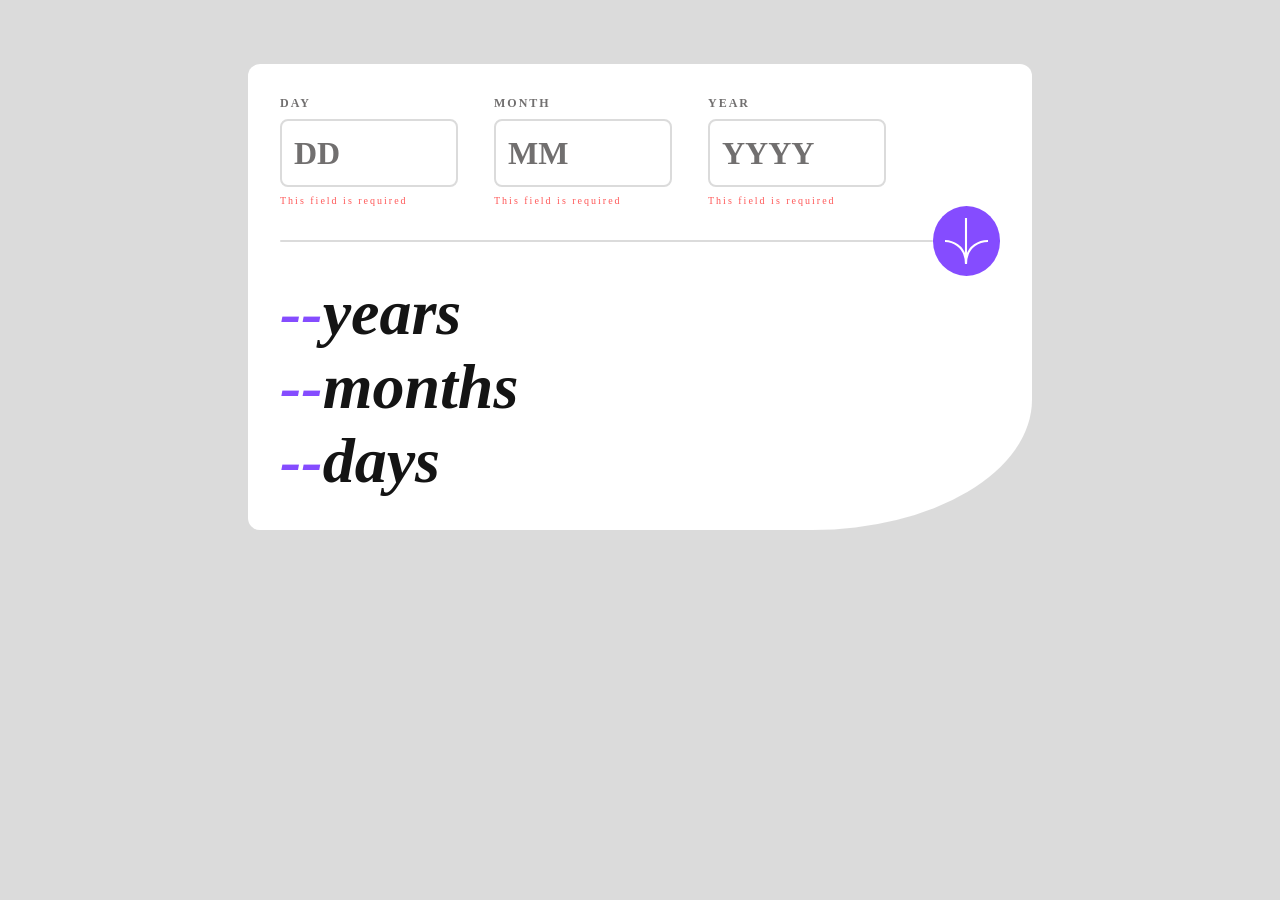
==== indedx.html @ 90fc0df5 "Uplaod full files" ====
<!DOCTYPE html>
<html lang="en">
<head>
    <meta charset="UTF-8">
    <meta name="viewport" content="width=device-width, initial-scale=1.0">
    <link rel="stylesheet" href="style.css">
    <link rel="stylesheet" href="fonts/Poppins-Bold.ttf">
    <link rel="stylesheet" href="fonts/Poppins-BoldItalic.ttf">
    <link rel="stylesheet" href="fonts/Poppins-ExtraBold.ttf">
    <link rel="stylesheet" href="fonts/Poppins-ExtraBoldItalic.ttf">
    <link rel="stylesheet" href="fonts/Poppins-Italic.ttf">
    <link rel="stylesheet" href="fonts/Poppins-Regular.ttf">
    <title>Project 12 - Age Calculator</title>
</head>
<body>
    <div class="container">
        <div class="inputs section">
            <div class="box day">
                <p>DAY</p>
                <input type="text" placeholder="DD">
                <p class="error">This field is required</p>
            </div>
            <div class="box month">
                <p>MONTH</p>
                <input type="text" placeholder="MM">
                <p class="error">This field is required</p>
            </div>
            <div class="box year">
                <p>YEAR</p>
                <input type="text" placeholder="YYYY">
                <p class="error">This field is required</p>
            </div>
        </div>
        <div class="submit section">
            <span></span>
            <button>
                <img src="img/icon-arrow.svg" alt="">
            </button>
        </div>
        <div class="result section">
            <p class="result-years"><span>--</span>years</p>
            <p class="result-months"><span>--</span>months</p>
            <p class="result-days"><span>--</span>days</p>
        </div>
    </div>

    <script src="main.js"></script>
</body>
</html>
---- style.css ----
@import url(https://fonts.google.com/specimen/Poppins);
:root {

    /* Primary */
    --Purple: hsl(259, 100%, 65%);
    --Light-red: hsl(0, 100%, 67%);

    /* Neutrall */
    --White: rgb(255, 255, 255);
    --Off-white: hsl(0, 0%, 94%);
    --Light-grey: hsl(0, 0%, 86%);
    --Smokey-grey: hsl(0, 1%, 44%);
    --Off-black: hsl(0, 0%, 8%);
}

* {
    font-family: 'Poppins';
    margin: 0;
    padding: 0;
}

body {
    background-color: var(--Light-grey);
    display: flex;
    align-items: center;
    justify-content: center;
    
}

.container {
    background-color: var(--White);
    width: 720px;
    border-radius: .75rem .75rem 28% .75rem;
    padding: 2rem;
    margin: 4rem;
}

.container .inputs {
    display: flex;
    gap: 64px;
}
.container .inputs .box{
    width: 150px;
}

.container .inputs p{
    font-size: 12px;
    font-weight: 700;
    letter-spacing: 2px;
    color: var(--Smokey-grey);
}

.container .inputs input {
    margin-top: 8px;
    padding: 12px;
    width: 100%;
    height: 40px;
    border-radius: 8px;
    border: 2px solid var(--Light-grey);
    outline: none;
    font-size: 32px;
    font-weight: 800;
}

.container .inputs input:focus {
border-color: var(--Purple);
}

.container .inputs input::placeholder {
    color: var(--Smokey-grey);
}

.container .inputs .error{
    margin-top:8px;
    font-size: 10px;
    font-weight: normal;
    color: var(--Light-red);
}

.container .submit {
    display: flex;
    align-items: center;
}

.container .submit span {
    border-radius: 2px;
    height: 2px;
    width: 100%;
    background-color: var(--Light-grey);
}

.container .submit button {
    padding: 12px;
    width: 72px;
    height: 70px;
    outline: none;
    border: none;
    border-radius: 50%;
    background-color: var(--Purple);
    cursor: pointer;
    transition: ease .4s;
}

.container .submit button:hover {
    background-color: var(--Off-black);
}

.container .submit button img {
    width: 100%;
    height: 100%;
    object-fit: cover;
}

.container .result p {
    font-style: italic;
    font-weight: 800;
    font-size: 64px;
    color: var(--Off-black);
}
.container .result p span{
    color: var(--Purple);
}
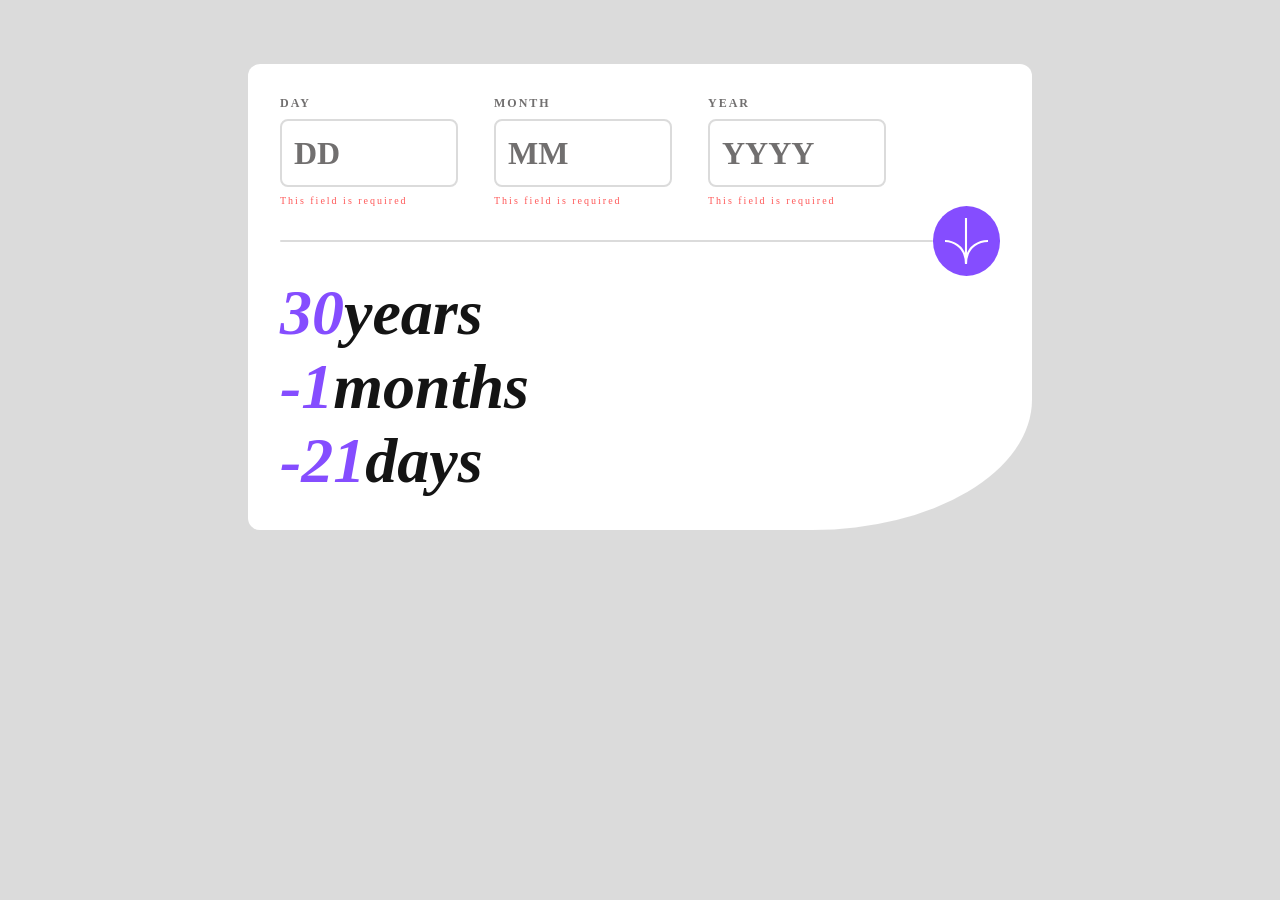
==== commit fca55769: "add the calculate age function" ====
--- a/indedx.html
+++ b/indedx.html
@@ -16,17 +16,17 @@
     <div class="container">
         <div class="inputs section">
             <div class="box day">
-                <p>DAY</p>
+                <p class="title">DAY</p>
                 <input type="text" placeholder="DD">
                 <p class="error">This field is required</p>
             </div>
             <div class="box month">
-                <p>MONTH</p>
+                <p class="title">MONTH</p>
                 <input type="text" placeholder="MM">
                 <p class="error">This field is required</p>
             </div>
             <div class="box year">
-                <p>YEAR</p>
+                <p class="title">YEAR</p>
                 <input type="text" placeholder="YYYY">
                 <p class="error">This field is required</p>
             </div>
@@ -38,9 +38,9 @@
             </button>
         </div>
         <div class="result section">
-            <p class="result-years"><span>--</span>years</p>
-            <p class="result-months"><span>--</span>months</p>
-            <p class="result-days"><span>--</span>days</p>
+            <div id="resultYear"><p>--</p> years</div>
+            <div id="resultMonth"><p>--</p> months</div>
+            <div id="resultDay"><p>--</p> days</div>
         </div>
     </div>
 
--- a/style.css
+++ b/style.css
@@ -2,7 +2,7 @@
 :root {
 
     /* Primary */
-    --Purple: hsl(259, 100%, 65%);
+    --Purple: rgb(133, 77, 255);
     --Light-red: hsl(0, 100%, 67%);
 
     /* Neutrall */
@@ -49,6 +49,10 @@
     letter-spacing: 2px;
     color: var(--Smokey-grey);
 }
+.container .inputs p.errorInput {
+    color: var(--Light-red);
+}
+
 
 .container .inputs input {
     margin-top: 8px;
@@ -61,7 +65,9 @@
     font-size: 32px;
     font-weight: 800;
 }
-
+.container .inputs input.errorInput {
+    border-color: var(--Light-red);
+}
 .container .inputs input:focus {
 border-color: var(--Purple);
 }
@@ -110,13 +116,16 @@
     height: 100%;
     object-fit: cover;
 }
-
-.container .result p {
+.container .result div{
     font-style: italic;
     font-weight: 800;
     font-size: 64px;
     color: var(--Off-black);
 }
-.container .result p span{
+.container .result div p{
     color: var(--Purple);
+}
+
+#resultYear, #resultMonth, #resultDay {
+    display: flex;
 }
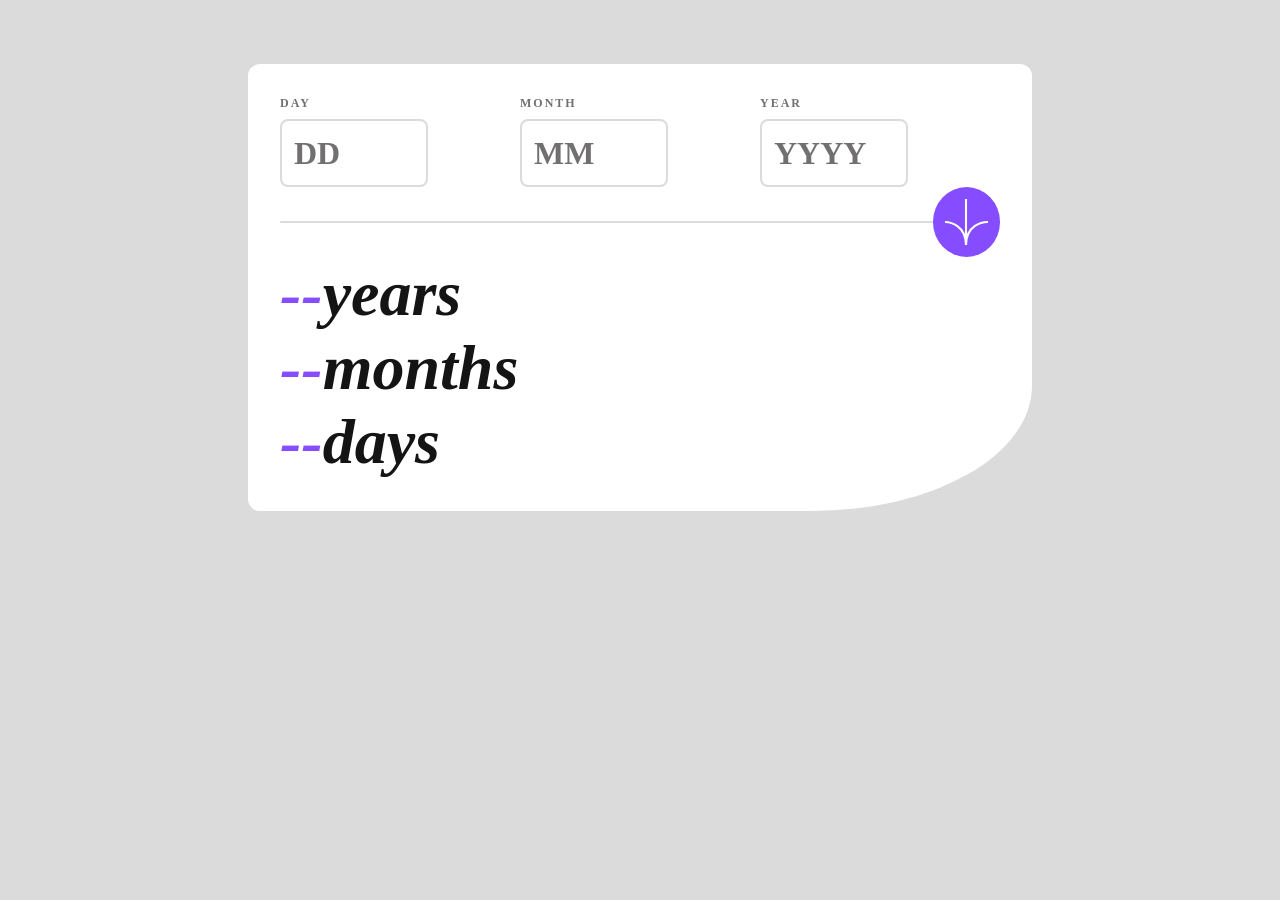
==== commit e21b489b: "Update indedx.html" ====
--- a/indedx.html
+++ b/indedx.html
@@ -11,23 +11,23 @@
     <link rel="stylesheet" href="fonts/Poppins-Italic.ttf">
     <link rel="stylesheet" href="fonts/Poppins-Regular.ttf">
     <title>Project 12 - Age Calculator</title>
-</head>
+</head> 
 <body>
     <div class="container">
         <div class="inputs section">
             <div class="box day">
                 <p class="title">DAY</p>
-                <input type="text" placeholder="DD">
+                <input type="text" placeholder="DD" id="date" maxlength="2">
                 <p class="error">This field is required</p>
             </div>
             <div class="box month">
                 <p class="title">MONTH</p>
-                <input type="text" placeholder="MM">
+                <input type="text" placeholder="MM" id="month" maxlength="2">
                 <p class="error">This field is required</p>
             </div>
             <div class="box year">
                 <p class="title">YEAR</p>
-                <input type="text" placeholder="YYYY">
+                <input type="text" placeholder="YYYY" id="year" maxlength="4">
                 <p class="error">This field is required</p>
             </div>
         </div>
@@ -46,4 +46,4 @@
 
     <script src="main.js"></script>
 </body>
-</html>+</html>
--- a/style.css
+++ b/style.css
@@ -17,6 +17,7 @@
     font-family: 'Poppins';
     margin: 0;
     padding: 0;
+    transition: all ease .3s;
 }
 
 body {
@@ -24,7 +25,6 @@
     display: flex;
     align-items: center;
     justify-content: center;
-    
 }
 
 .container {
@@ -37,10 +37,10 @@
 
 .container .inputs {
     display: flex;
-    gap: 64px;
+    width: 100%;
 }
 .container .inputs .box{
-    width: 150px;
+    width: 100%;
 }
 
 .container .inputs p{
@@ -49,15 +49,10 @@
     letter-spacing: 2px;
     color: var(--Smokey-grey);
 }
-.container .inputs p.errorInput {
-    color: var(--Light-red);
-}
-
-
 .container .inputs input {
     margin-top: 8px;
     padding: 12px;
-    width: 100%;
+    width: 120px;
     height: 40px;
     border-radius: 8px;
     border: 2px solid var(--Light-grey);
@@ -65,24 +60,34 @@
     font-size: 32px;
     font-weight: 800;
 }
-.container .inputs input.errorInput {
-    border-color: var(--Light-red);
-}
+
 .container .inputs input:focus {
-border-color: var(--Purple);
+    border-color: var(--Purple);
 }
 
 .container .inputs input::placeholder {
     color: var(--Smokey-grey);
 }
-
+.container .inputs .box.errorInput p {
+    color: var(--Light-red) !important;
+    display: block !important;
+}
+.container  .inputs .box.errorInput input {
+    border-color: var(--Light-red);
+}
 .container .inputs .error{
+    font-style: italic;
+    font-weight: 400;
+    letter-spacing: 1px;
+    display: none;
     margin-top:8px;
     font-size: 10px;
     font-weight: normal;
     color: var(--Light-red);
 }
-
+.box.show .inputs .error{
+    display: block;
+}
 .container .submit {
     display: flex;
     align-items: center;
@@ -128,4 +133,41 @@
 
 #resultYear, #resultMonth, #resultDay {
     display: flex;
-}+}
+
+
+@media screen and (max-width: 375px) {
+    .container {
+        width: 100%;
+        padding:2rem 1rem;
+        margin: 1rem;
+        border-bottom-right-radius: 22%;
+    }
+    .container .inputs {
+        gap: 8px;
+    }
+    .container .inputs p{
+        font-size: 12px;
+    }
+    .container .inputs input {
+        width: 52px;
+        height: 24px;
+        font-size: 16px;
+    }
+    .container .submit {
+        margin: 3rem 0;
+        position: relative;
+    }
+    
+    .container .submit button {
+        width: 52px;
+        height: 52px;
+        position: absolute;
+        left: 50%;
+        transform: translateX(-50%);
+    }
+    .container .result div{
+        font-size: 42px;
+    }
+
+}
